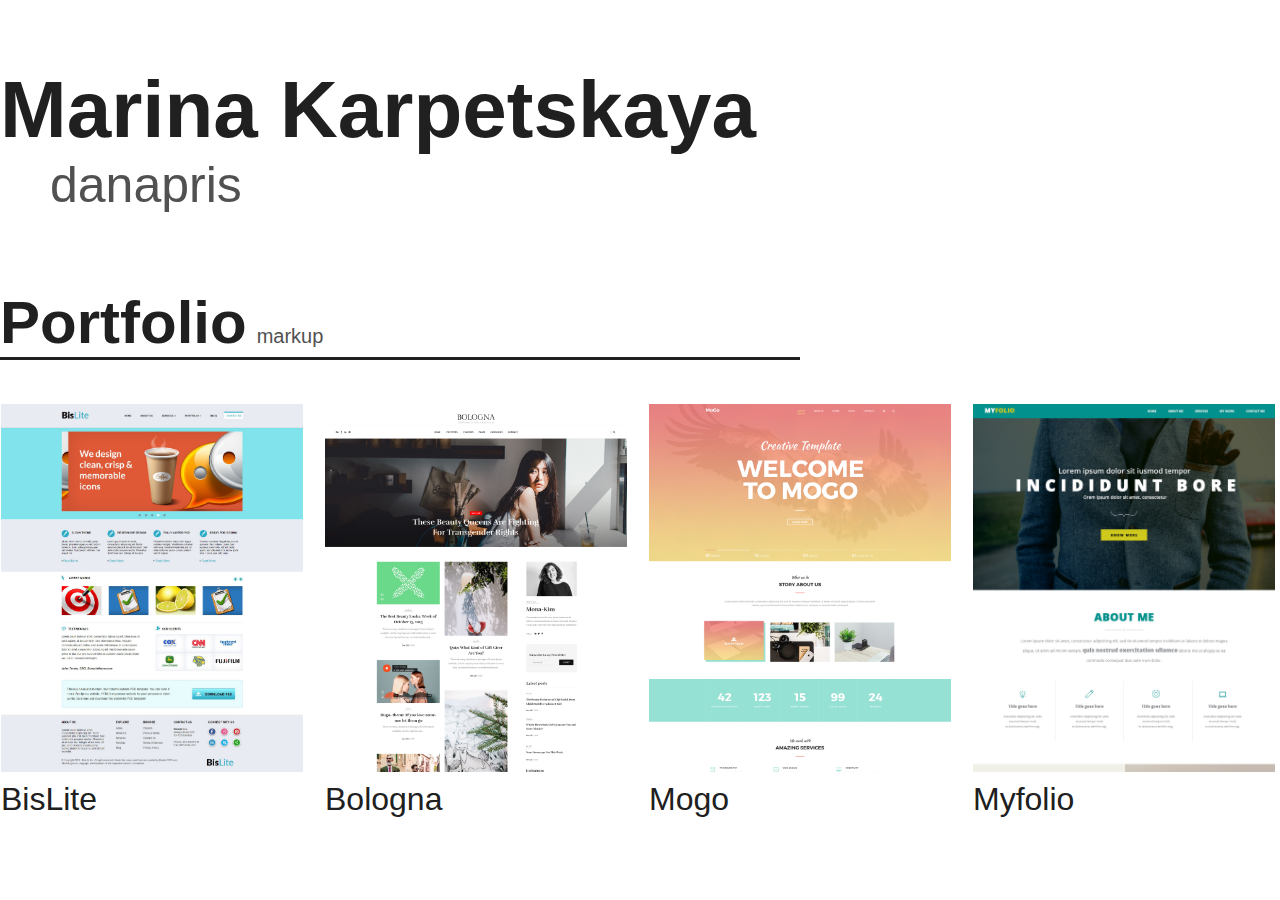
==== index.html @ e7c271d0 "portfolio" ====
<!DOCTYPE html>
<html lang="en">
<head>
	<meta charset="UTF-8">
	<meta name="viewport" content="width=device-width, initial-scale=1.0">
	<meta http-equiv="X-UA-Compatible" content="ie=edge">
	<title>Document</title>
	<style>
		* {
			margin: 0;
			padding: 0;
			box-sizing: border-box;
			user-select: none;
		}
		html, body {
			width: 100%;
			height: 100%;
			font-family: 'Arial', sans-serif;
		}
		img {
			width: 100%;
		}
		a {
			text-decoration: none;
		}
		a:hover {
			text-decoration: underline;
			color: #202020;
		}
		.wrapper {
			width: 1600px;
			margin: 0 auto;
		}
		.header {
			padding-top: 5%;
			margin-bottom: 74px;
		}
		h1 {
			font-weight: 700;
			font-size: 80px;
			line-height: 92px;
			color: #202020;
		}
		p {
			padding-left: 50px;
			font-size: 50px;
			line-height: 58px;
			color: #515151;
		}
		h2 {
			font-size: 60px;
			line-height: 69px;
			font-weight: 700;
			color: #202020;
		}
		.content_heading span {
			font-size: 20px;
			line-height: 23px;
			color: #515151;
			font-weight: 400;
			padding-left: 10px;
		}
		.content_heading::after {
			content: '';
			display: block;
			width: 50%;
			height: 3px;
			background-color: #202020;
			margin-bottom: 43px;
		}
		.works {
			display: flex;
			justify-content: space-between;
			margin: -10px -10px 0;
		}
		.work_item {
			flex-basis: 100%;
			border:1px solid transparent;
			-webkit-transition: all 0.4s cubic-bezier(.5, .24, 0, 1);
		 transition: all 0.4s cubic-bezier(.5, .24, 0, 1);
		 position: relative;
		 padding: 10px;
		}
		.work_item::before {
			content: '';
		  position: absolute;
		  left: 0px;
		  bottom:0px;
		  width: 0%;
		  height:1px;
		  background: #ccc;
		  box-shadow: inset 0px 0px 0px #ccc;
		  display: block;
		  -webkit-transition: all 0.4s cubic-bezier(.5, .24, 0, 1);
		  transition: all 0.4s cubic-bezier(.5, .24, 0, 1);
		}
		.work_item:hover::before, .work_item:hover::after {
			width: 100%;
		}
		.work_item::after {
			content: '';
		  position: absolute;
		  right: 0px;
		  top:0px;
		  width: 0%;
		  height:1px;
		  background: #ccc;
		  -webkit-transition: all 0.4s cubic-bezier(.5, .24, 0, 1);
		  transition: all 0.4s cubic-bezier(.5, .24, 0, 1);
		}
		.work_item:hover {
		  border-left:1px solid #ccc;
		  border-right:1px solid #ccc;
		}
		.title {
			display: block;
			font-size: 32px;
			line-height: 37px;
			color: #202020;
			margin-top: 5px;
		}
	</style>
</head>
<body>
	<div class="content_wrap">
		<header class="header">
			<div class="wrapper">
				<h1>Marina Karpetskaya</h1>
				<p>danapris</p>
			</div>
		</header>
		<div class="content">
			<div class="wrapper">
				<div class="content_heading">
					<h2>Portfolio<span>markup</span></h2>
				</div>
				<div class="works">
					<div class="work_item">
						<a href="BisLite/index.html">
							<img src="BisLite/BisLite.jpg" alt="BisLite">
							<span class="title">BisLite</span>
						</a>
					</div>
					<div class="work_item">
						<a href="Bologna/index.html">
							<img src="Bologna/Bologna.jpg" alt="Bologna">
							<span class="title">Bologna</span>
						</a>
					</div>
					<div class="work_item">
						<a href="Mogo/index.html">
							<img src="Mogo/Mogo.jpg" alt="Mogo">
							<span class="title">Mogo</span>
						</a>
					</div>
					<div class="work_item">
						<a href="Myfolio/index.html">
							<img src="Myfolio/Myfolio.jpg" alt="Myfolio">
							<span class="title">Myfolio</span>
						</a>
					</div>
					<div class="work_item">
						<a href="phototime/index.html">
							<img src="phototime/Phototime.jpg" alt="Phototime">
							<span class="title">Phototime</span>
						</a>
					</div>
				</div>
			</div>
		</div>
	</div>
	<footer class="footer"></footer>
</body>
</html>
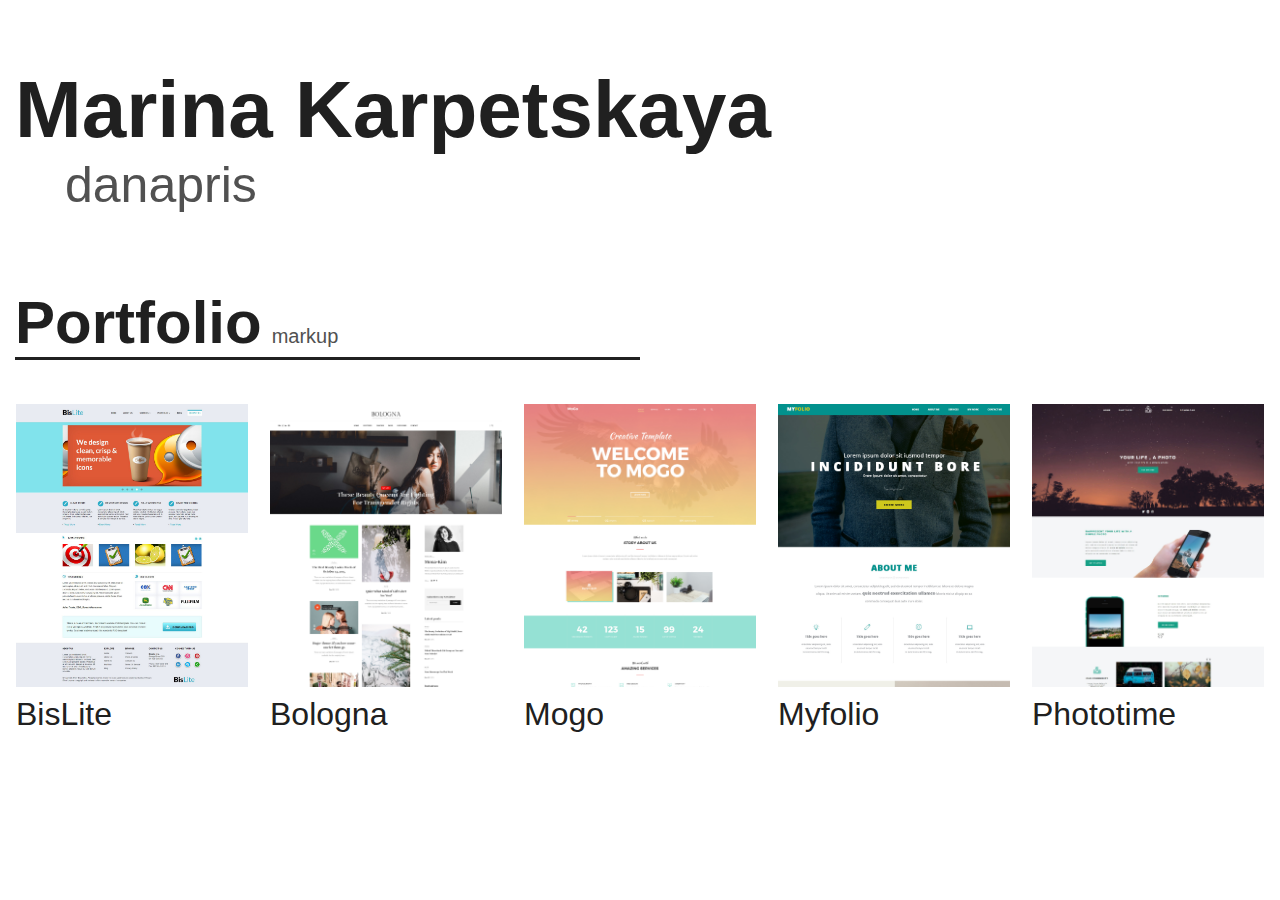
==== commit 1e59f878: "portfolio" ====
--- a/index.html
+++ b/index.html
@@ -118,6 +118,46 @@
 			line-height: 37px;
 			color: #202020;
 			margin-top: 5px;
+		}
+		@media screen and (max-width: 1650px) {
+			.wrapper {
+				width: 100%;
+				padding: 0 15px;
+			}
+		}
+		@media screen and (max-width: 992px) {
+			.works {
+				flex-wrap: wrap;
+				justify-content: center;
+			}
+			.work_item {
+				flex-basis: 50%;
+			}
+			.header h1 {
+				font-size: 48px;
+				line-height: normal;
+			}
+			.header p {
+				font-size: 24px;
+			}
+			.header {
+				margin-bottom: 30px;
+			}
+			.content_heading h2 {
+				font-size: 36px;
+			}
+			.content_heading span {
+				font-size: 16px;
+			}
+			.title {
+				font-size: 20px;
+			}
+		}
+		@media screen and (max-width: 768px) {
+			.work_item {
+				flex-basis: 100%;
+				margin: 0 30px;
+			}
 		}
 	</style>
 </head>
